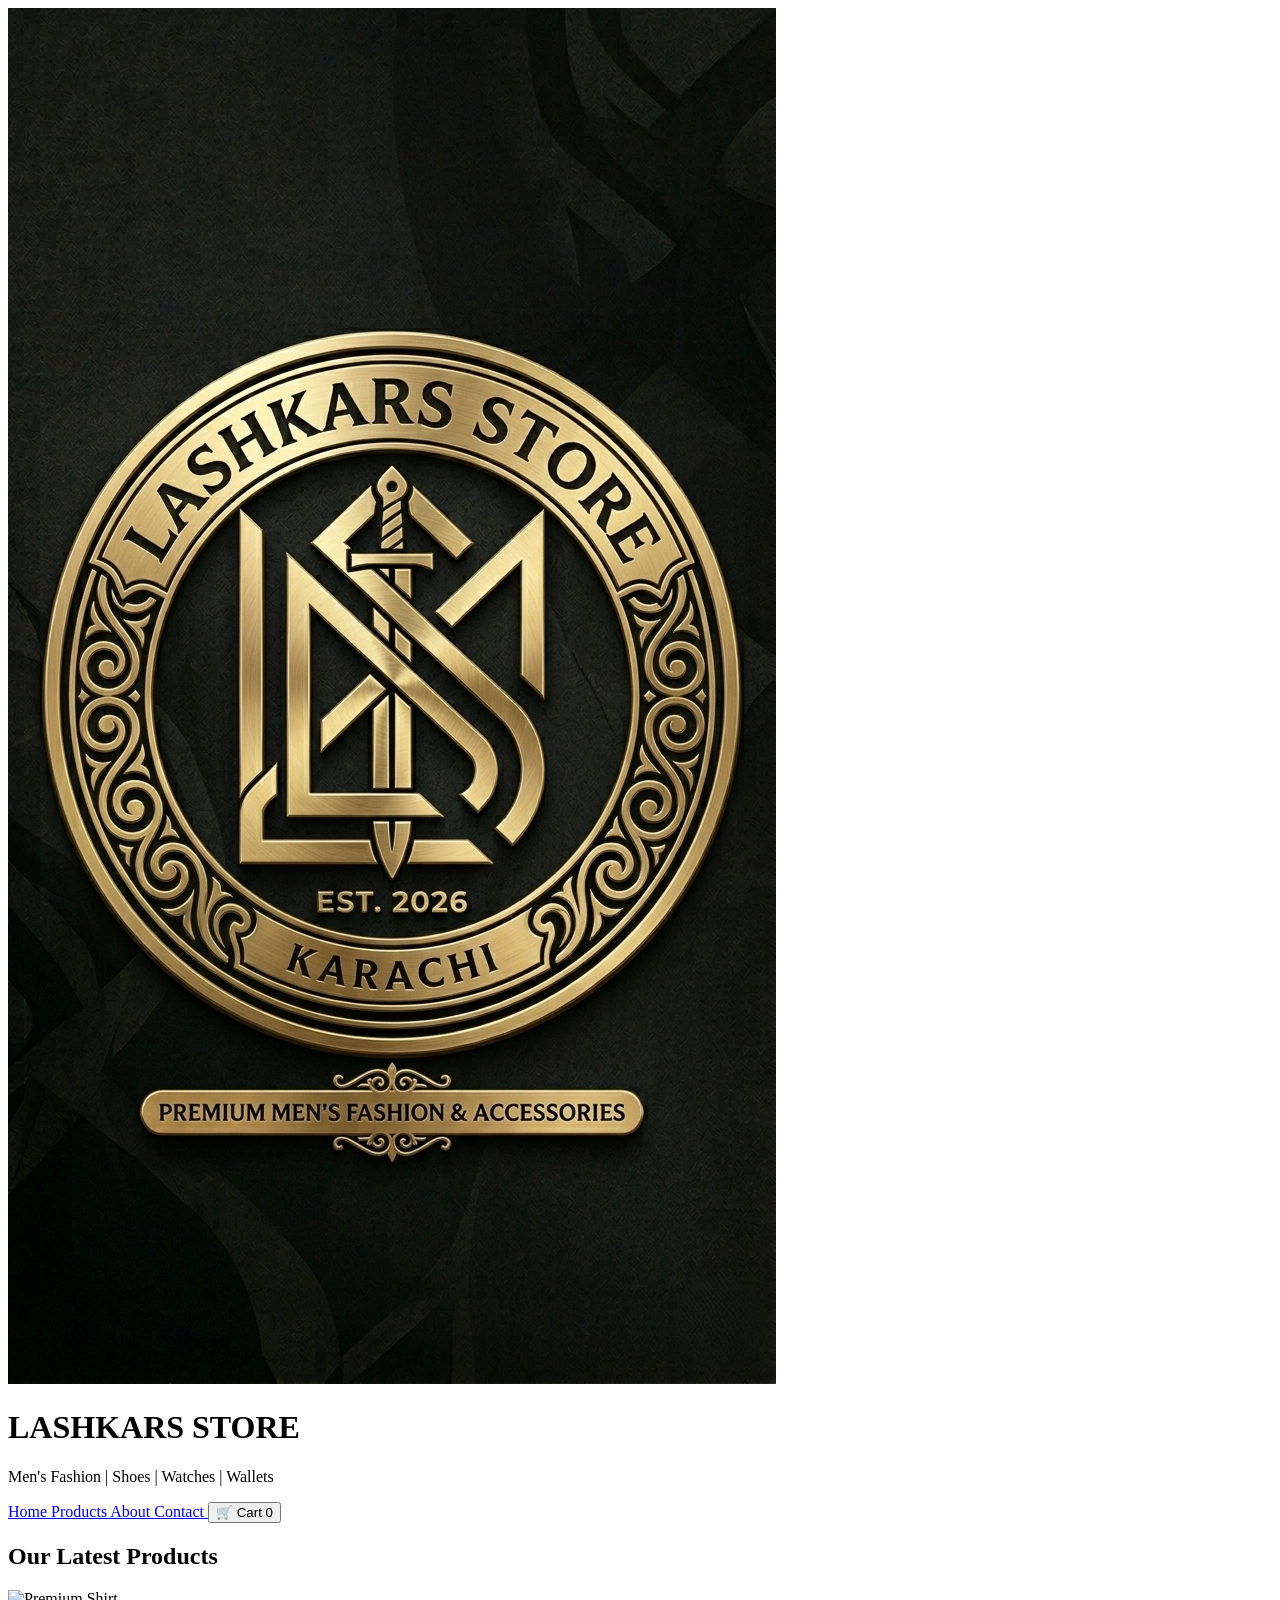
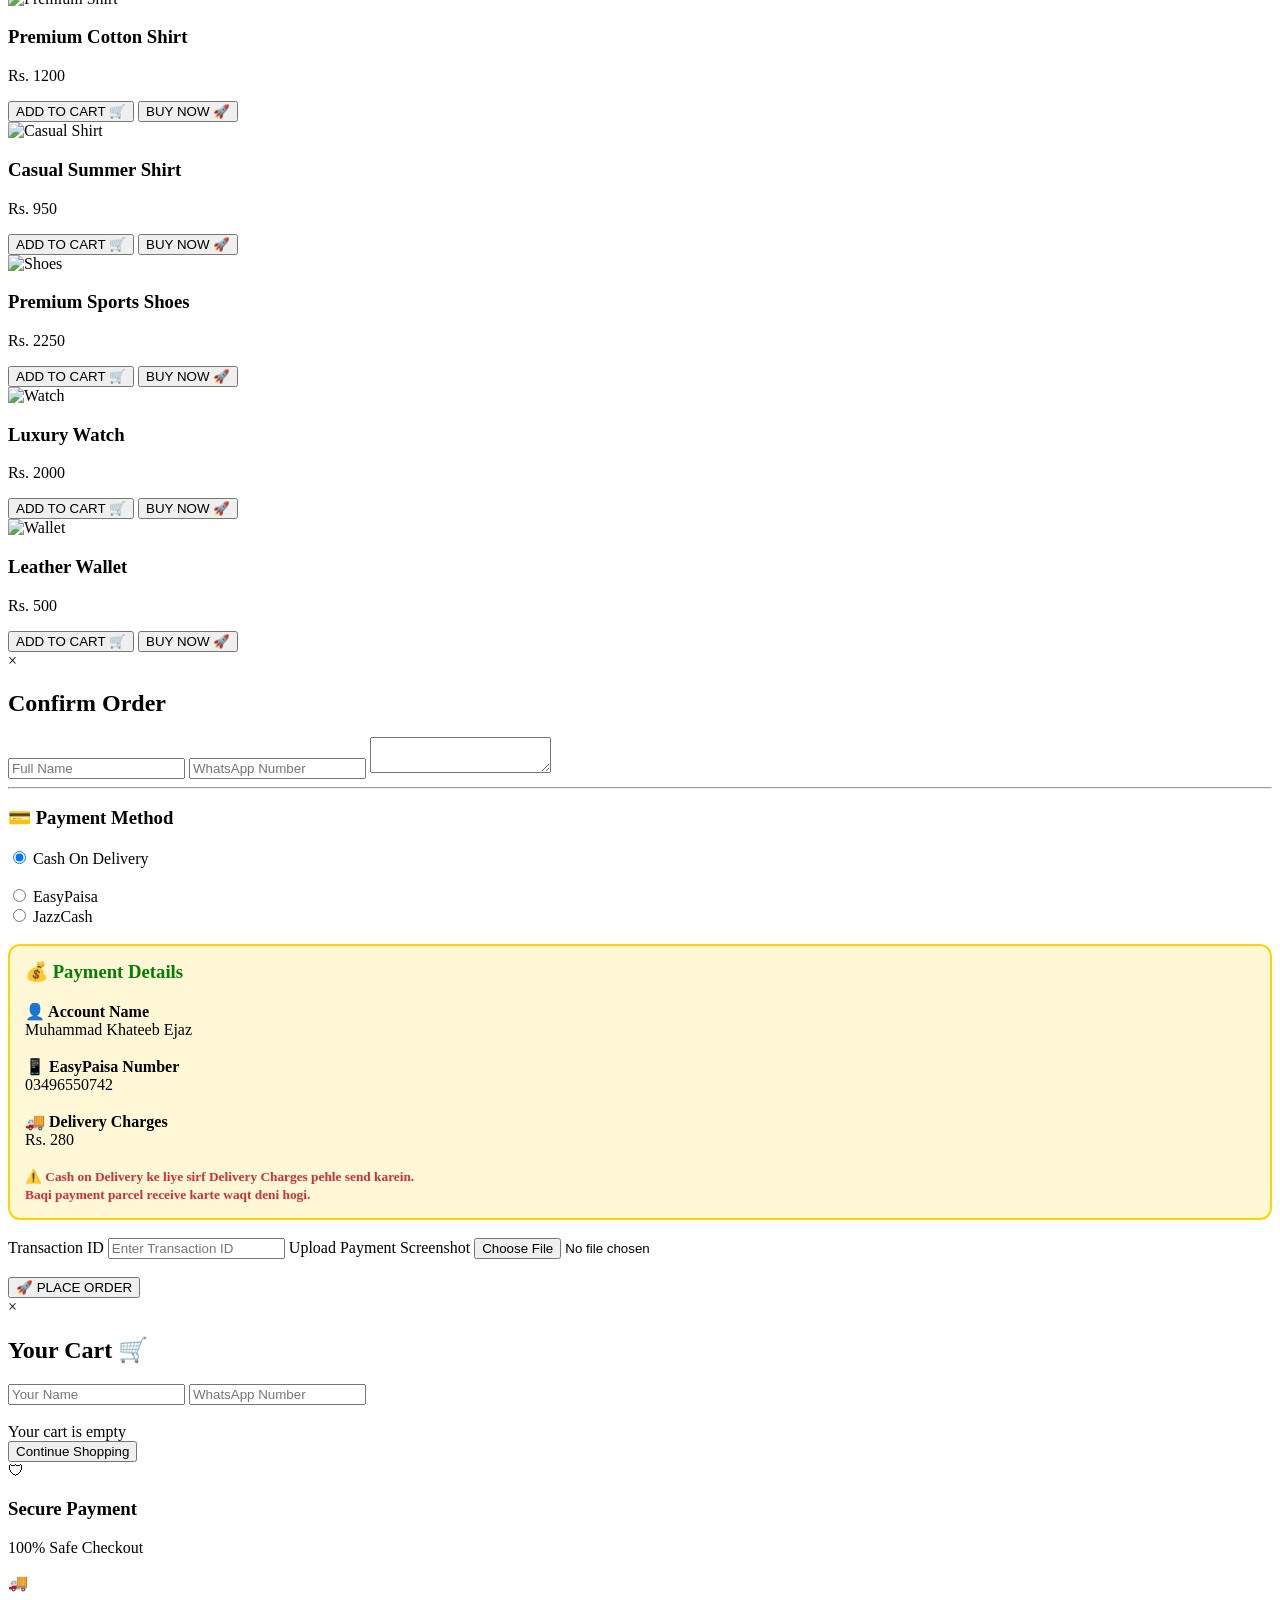
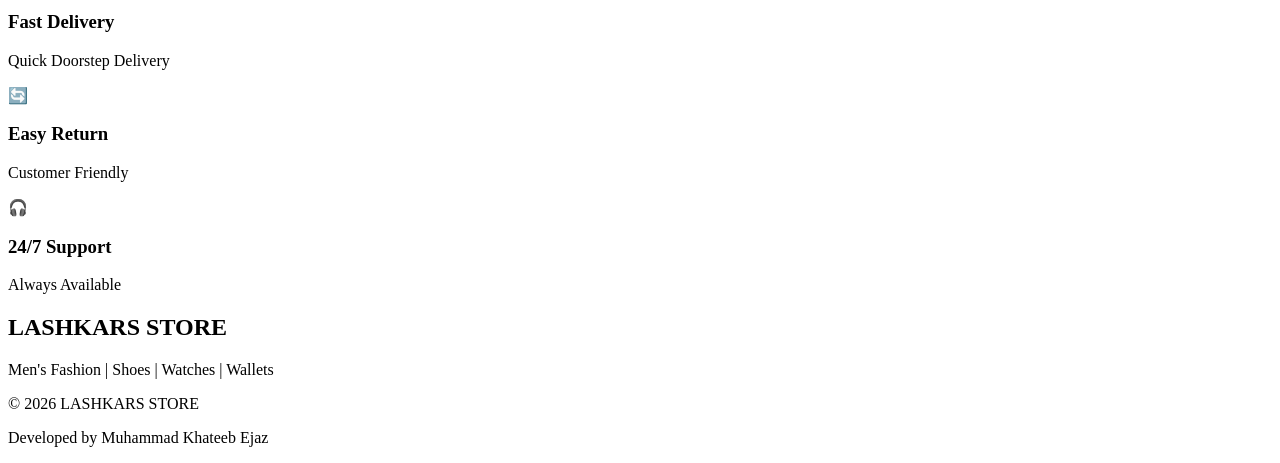
==== Products.html @ 489fa09b "Create Products.html" ====
<!DOCTYPE html>
<html lang="en">

<head>

<meta charset="UTF-8">

<meta name="viewport" content="width=device-width, initial-scale=1.0">

<title>LASHKARS STORE | Men's Fashion</title>


<!-- Tailwind CDN -->
<script src="https://cdn.tailwindcss.com"></script>


<!-- Custom CSS -->
<link rel="stylesheet" href="style.css">


</head>


<body>


<!-- NAVBAR -->

<header class="header">


<div class="logo-area">

<img src="logo.png" class="logo">


<div>
<h1>LASHKARS STORE</h1>
<p>Men's Fashion | Shoes | Watches | Wallets</p>
</div>


</div>



<nav class="navbar">

<a href="index.html">
Home
</a>

<a href="Products.html">
Products
</a>

<a href="About.html">
About
</a>

<a href="Contact.html">
Contact
</a>


<button class="cart-btn" onclick="openCart()">

🛒 Cart 
<span id="cartCount">0</span>

</button>

</nav>

</header>
<!-- PRODUCTS SECTION -->

<section id="products" class="products">

 
<h2>
Our Latest Products
</h2>



<div class="product-grid">



<!-- Product 1 -->

<div class="product-card">


<img src="clothes.png"
alt="Premium Shirt">


<h3>
Premium Cotton Shirt
</h3>


<p class="price">
Rs. 1200
</p>



<button onclick="addCart('Premium Cotton Shirt',1200)">
ADD TO CART 🛒
</button>

<button onclick="openOrder('Premium Cotton Shirt',1200)">
BUY NOW 🚀
</button>

</div>





<!-- Product 2 -->


<div class="product-card">


<img src="Summer Shirts.png"
alt="Casual Shirt">


<h3>
Casual Summer Shirt
</h3>


<p class="price">
Rs. 950
</p>



<button onclick="addCart('Casual Summer Shirt',950)">
ADD TO CART 🛒
</button>

<button onclick="openOrder('Casual Summer Shirt',950)">
BUY NOW 🚀
</button>


</div>





<!-- Product 3 -->


<div class="product-card">


<img src="Premium Sports Shoes NIKE.png"
alt="Shoes">


<h3>
Premium Sports Shoes
</h3>


<p class="price">
Rs. 2250
</p>



<button onclick="addCart('Premium Sports Shoes',2250)">
ADD TO CART 🛒
</button>

<button onclick="openOrder('Premium Sports Shoes',2250)">
BUY NOW 🚀
</button>


</div>





<!-- Product 4 -->


<div class="product-card">


<img src="Mens Leather Watches Skeleton Double Sided.png"
alt="Watch">


<h3>
Luxury Watch
</h3>


<p class="price">
Rs. 2000
</p>



<button onclick="addCart('Luxury Watch',2000)">
ADD TO CART 🛒
</button>

<button onclick="openOrder('Luxury Watch',2000)">
BUY NOW 🚀
</button>


</div>






<!-- Product 5 -->


<div class="product-card">


<img src="wallet1.png"
alt="Wallet">


<h3>
Leather Wallet
</h3>


<p class="price">
Rs. 500
</p>



<button onclick="addCart('Leather Wallet',500)">
ADD TO CART 🛒
</button>

<button onclick="openOrder('Leather Wallet',500)">
BUY NOW 🚀
</button>


</div>



</div>


</section>

<!-- ORDER MODAL -->


<div id="orderModal" class="modal">


<div class="modal-box">


<span class="close" onclick="closeOrder()">
×
</span>



<h2>
Confirm Order
</h2>



<p id="productName"></p>




<form action="https://formspree.io/f/xpqegqqd" method="POST">


<input 
type="hidden"
name="Product"
id="productInput">



<input 
type="hidden"
name="Price"
id="priceInput">





<input 
type="text"
name="Customer Name"
placeholder="Full Name"
required>




<input 
type="tel"
name="WhatsApp Number"
placeholder="WhatsApp Number"
required>




<textarea name="Address" placeholder="Full Delivery Address" required> </textarea> <hr> <h3>💳 Payment Method</h3> <label> <input type="radio" name="Payment Method" value="Cash On Delivery" checked> Cash On Delivery </label> <br><br> <label> <input type="radio" name="Payment Method" value="EasyPaisa"> EasyPaisa </label> <br> <label> <input type="radio" name="Payment Method" value="JazzCash"> JazzCash </label> <br><br> <div style="background:#fff7d6;padding:15px;border-radius:12px;border:2px solid #ffd400;"> <h3 style="margin-top:0;color:#008000;">💰 Payment Details</h3> <b>👤 Account Name</b><br> Muhammad Khateeb Ejaz <br><br> <b>📱 EasyPaisa Number</b><br> 03496550742 <!-- Agar baad mein JazzCash use karna ho to ye uncomment kar dena <br><br> <b>💳 JazzCash Number</b><br> 03XX-XXXXXXX --> <br><br> <b>🚚 Delivery Charges</b><br> Rs. 280 <br><br> <small style="color:#d32f2f;font-weight:bold;"> ⚠️ Cash on Delivery ke liye sirf Delivery Charges pehle send karein.<br> Baqi payment parcel receive karte waqt deni hogi. </small> </div> <br> <label>Transaction ID</label> <input type="text" name="Transaction ID" placeholder="Enter Transaction ID"> <label>Upload Payment Screenshot</label> <input type="file" name="Payment Screenshot" accept="image/*"> <br><br> <button type="submit"> 🚀 PLACE ORDER </button>



</form>



</div>


</div>

 

<!-- CART MODAL -->

<div id="cartModal" class="modal">

<div class="modal-box">

<span class="close" onclick="closeCart()">
×
</span>

<h2>
Your Cart 🛒
</h2>

<input
type="text"
id="customerName"
placeholder="Your Name">

<input
type="tel"
id="customerPhone"
placeholder="WhatsApp Number">

<br><br>

<div id="cartItems">

Your cart is empty

</div>

<button onclick="closeCart()">
Continue Shopping
</button>

</div>

</div>









 
 
<!-- FEATURES -->


<section class="features">


<div>
🛡
<h3>
Secure Payment
</h3>
<p>
100% Safe Checkout
</p>
</div>



<div>
🚚
<h3>
Fast Delivery
</h3>
<p>
Quick Doorstep Delivery
</p>
</div>




<div>
🔄
<h3>
Easy Return
</h3>
<p>
Customer Friendly
</p>
</div>




<div>
🎧
<h3>
24/7 Support
</h3>
<p>
Always Available
</p>
</div>



</section>









<!-- FOOTER -->


<footer>


<h2>
LASHKARS STORE
</h2>


<p>
Men's Fashion | Shoes | Watches | Wallets
</p>


<p>
© 2026 LASHKARS STORE
</p>


<p>
Developed by Muhammad Khateeb Ejaz
</p>



</footer>




<script src="script.js"></script>


</body>

</html>
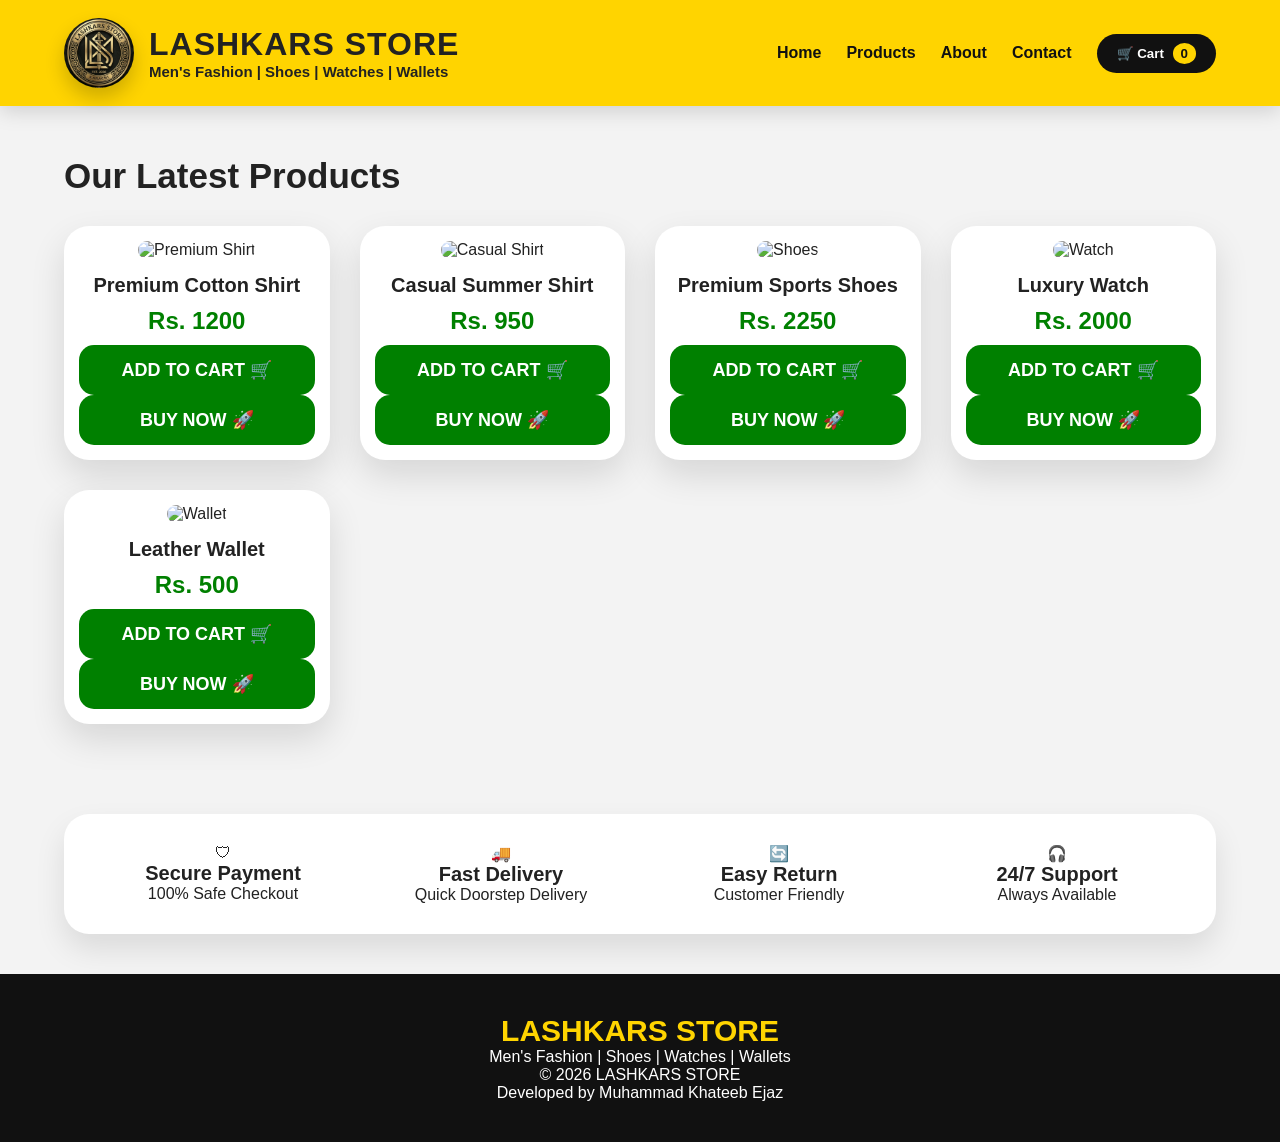
==== commit 8f850c70: "Update Products.html" ====
--- a/Products.html
+++ b/Products.html
@@ -334,7 +334,9 @@
 
 
 
-<textarea name="Address" placeholder="Full Delivery Address" required> </textarea> <hr> <h3>💳 Payment Method</h3> <label> <input type="radio" name="Payment Method" value="Cash On Delivery" checked> Cash On Delivery </label> <br><br> <label> <input type="radio" name="Payment Method" value="EasyPaisa"> EasyPaisa </label> <br> <label> <input type="radio" name="Payment Method" value="JazzCash"> JazzCash </label> <br><br> <div style="background:#fff7d6;padding:15px;border-radius:12px;border:2px solid #ffd400;"> <h3 style="margin-top:0;color:#008000;">💰 Payment Details</h3> <b>👤 Account Name</b><br> Muhammad Khateeb Ejaz <br><br> <b>📱 EasyPaisa Number</b><br> 03496550742 <!-- Agar baad mein JazzCash use karna ho to ye uncomment kar dena <br><br> <b>💳 JazzCash Number</b><br> 03XX-XXXXXXX --> <br><br> <b>🚚 Delivery Charges</b><br> Rs. 280 <br><br> <small style="color:#d32f2f;font-weight:bold;"> ⚠️ Cash on Delivery ke liye sirf Delivery Charges pehle send karein.<br> Baqi payment parcel receive karte waqt deni hogi. </small> </div> <br> <label>Transaction ID</label> <input type="text" name="Transaction ID" placeholder="Enter Transaction ID"> <label>Upload Payment Screenshot</label> <input type="file" name="Payment Screenshot" accept="image/*"> <br><br> <button type="submit"> 🚀 PLACE ORDER </button>
+<textarea name="Address" placeholder="Full Delivery Address" required> 
+</textarea> <hr> <h3>💳 Payment Method</h3> 
+ <label> <input type="radio" name="Payment Method" value="Cash On Delivery" checked> Cash On Delivery </label> <br><br> <label> <input type="radio" name="Payment Method" value="EasyPaisa"> EasyPaisa </label> <br> <label> <input type="radio" name="Payment Method" value="JazzCash"> JazzCash </label> <br><br> <div class="payment-box">>💰 Payment Details</h3> <b>👤 Account Name</b><br> Muhammad Khateeb Ejaz <br><br> <b>📱 EasyPaisa Number</b><br> 03496550742 <!-- Agar baad mein JazzCash use karna ho to ye uncomment kar dena <br><br> <b>💳 JazzCash Number</b><br> 03XX-XXXXXXX --> <br><br> <b>🚚 Delivery Charges</b><br> Rs. 280 <br><br> <small style="color:#d32f2f;font-weight:bold;"> ⚠️ Cash on Delivery ke liye sirf Delivery Charges pehle send karein.<br> Baqi payment parcel receive karte waqt deni hogi. </small> </div> <br> <label>Transaction ID</label> <input type="text" name="Transaction ID" placeholder="Enter Transaction ID"> <label>Upload Payment Screenshot</label> <input type="file" name="Payment Screenshot" accept="image/*"> <br><br> <button type="submit"> 🚀 PLACE ORDER </button>
 
 
 
--- a/style.css
+++ b/style.css
@@ -0,0 +1,1174 @@
+
+
+*{
+    margin:0;
+    padding:0;
+    box-sizing:border-box;
+    font-family:Arial, Helvetica, sans-serif;
+}
+
+
+body{
+
+    background:#f3f3f3;
+    color:#222;
+
+}
+
+
+
+/* HEADER */
+
+
+.header{
+
+    background:#ffd400;
+    padding:18px 5%;
+    display:flex;
+    justify-content:space-between;
+    align-items:center;
+    position:sticky;
+    top:0;
+    z-index:100;
+
+    box-shadow:
+    0 5px 20px rgba(0,0,0,0.15);
+
+}
+
+
+
+.logo-area{
+
+    display:flex;
+    align-items:center;
+    gap:15px;
+
+}
+
+
+.logo{
+
+    width:70px;
+    height:70px;
+    border-radius:50%;
+    object-fit:cover;
+
+    background:white;
+
+    box-shadow:
+    0 10px 20px rgba(0,0,0,0.2);
+
+}
+
+
+
+.logo-area h1{
+
+    font-size:32px;
+    font-weight:900;
+    letter-spacing:1px;
+
+}
+
+
+
+.logo-area p{
+
+    font-weight:bold;
+    font-size:15px;
+
+}
+
+
+
+.header-icons{
+
+    display:flex;
+    gap:20px;
+    font-weight:bold;
+
+}
+
+
+
+
+
+
+
+/* PRODUCTS */
+
+
+.products{
+
+    padding:50px 5%;
+
+}
+
+
+
+.products h2{
+
+    font-size:35px;
+    font-weight:900;
+    margin-bottom:30px;
+
+}
+
+
+
+
+.product-grid{
+
+    display:grid;
+
+    grid-template-columns:
+    repeat(auto-fit,minmax(230px,1fr));
+
+    gap:30px;
+
+}
+
+
+
+
+
+
+/* CARD */
+
+
+.product-card{
+
+    background:white;
+
+    border-radius:25px;
+
+    padding:15px;
+
+    text-align:center;
+
+    position:relative;
+
+
+    box-shadow:
+
+    0 15px 35px rgba(0,0,0,0.12);
+
+
+    transition:0.4s;
+
+
+}
+
+
+
+
+.product-card:hover{
+
+    transform:
+    translateY(-12px)
+    rotateX(5deg);
+
+
+    box-shadow:
+
+    0 25px 50px rgba(0,0,0,0.25);
+
+}
+
+
+
+
+
+.product-card img{
+
+
+    width:100%;
+
+    height:260px;
+
+    object-fit:cover;
+
+    border-radius:20px;
+
+
+}
+
+
+
+
+
+.badge{
+
+    position:absolute;
+
+    top:25px;
+
+    left:25px;
+
+
+    background:#ffd400;
+
+    padding:5px 12px;
+
+    border-radius:20px;
+
+    font-weight:bold;
+
+}
+
+
+
+
+
+.product-card h3{
+
+
+    margin-top:15px;
+
+    font-size:20px;
+
+    font-weight:700;
+
+}
+
+
+
+
+.price{
+
+    color:green;
+
+    font-size:24px;
+
+    font-weight:900;
+
+    margin:10px;
+
+}
+
+
+
+
+.product-card button{
+
+
+    width:100%;
+
+    padding:14px;
+
+    border:none;
+
+    border-radius:15px;
+
+
+    background:#008000;
+
+    color:white;
+
+    font-size:18px;
+
+    font-weight:bold;
+
+
+    cursor:pointer;
+
+
+    transition:.3s;
+
+
+}
+
+
+
+
+.product-card button:hover{
+
+
+    background:#006400;
+
+    transform:scale(1.05);
+
+
+}
+
+
+
+
+
+
+
+
+
+/* ORDER MODAL */
+
+
+.modal{
+
+
+    display:none;
+
+    position:fixed;
+
+    top:0;
+
+    left:0;
+
+    width:100%;
+
+    height:100%;
+
+
+    background:
+
+    rgba(0,0,0,.65);
+
+
+    justify-content:center;
+
+    align-items:center;
+
+
+    z-index:200;
+
+
+}
+
+
+
+
+
+.modal-box{
+
+
+    width:90%;
+
+    max-width:420px;
+
+
+    background:white;
+
+
+    padding:30px;
+
+
+    border-radius:30px;
+
+
+    box-shadow:
+
+    0 30px 60px rgba(0,0,0,.4);
+
+
+
+    animation:
+
+    popup .3s ease;
+
+
+}
+
+
+
+
+@keyframes popup{
+
+
+from{
+
+transform:scale(.5);
+
+opacity:0;
+
+}
+
+
+to{
+
+transform:scale(1);
+
+opacity:1;
+
+}
+
+
+}
+
+
+
+
+
+.modal-box h2{
+
+
+    font-size:30px;
+
+    text-align:center;
+
+    margin-bottom:15px;
+
+}
+
+
+
+#productName{
+
+
+    text-align:center;
+
+    color:green;
+
+    font-weight:bold;
+
+    margin-bottom:20px;
+
+}
+
+
+
+
+.close{
+
+
+    float:right;
+
+    font-size:35px;
+
+    cursor:pointer;
+
+}
+
+
+
+
+
+.modal input,
+.modal textarea{
+
+
+    width:100%;
+
+    padding:15px;
+
+    margin:8px 0;
+
+
+    border-radius:15px;
+
+
+    border:2px solid #eee;
+
+
+    outline:none;
+
+
+}
+
+
+
+
+
+.modal textarea{
+
+
+    height:100px;
+
+}
+
+
+
+.modal button{
+
+
+    width:100%;
+
+    padding:15px;
+
+
+    background:#ffd400;
+
+    border:none;
+
+
+    border-radius:15px;
+
+
+    font-size:18px;
+
+    font-weight:bold;
+
+
+}
+
+
+
+
+
+
+
+
+
+
+/* FEATURES */
+
+
+.features{
+
+
+    margin:40px 5%;
+
+    background:white;
+
+
+    padding:30px;
+
+
+    border-radius:25px;
+
+
+    display:grid;
+
+
+    grid-template-columns:
+    repeat(4,1fr);
+
+
+    gap:20px;
+
+
+    text-align:center;
+
+
+    box-shadow:
+    0 15px 30px rgba(0,0,0,.1);
+
+
+}
+
+
+
+.features h3{
+
+
+    font-size:20px;
+
+    font-weight:bold;
+
+}
+
+
+
+
+
+
+
+
+
+/* FOOTER */
+
+
+footer{
+
+
+    background:#111;
+
+    color:white;
+
+
+    text-align:center;
+
+
+    padding:40px;
+
+
+}
+
+
+footer h2{
+
+
+    color:#ffd400;
+
+    font-size:30px;
+
+}
+
+
+
+
+
+
+
+
+
+
+/* MOBILE RESPONSIVE */
+
+
+@media(max-width:768px){
+
+
+
+.header{
+
+
+    flex-direction:column;
+
+    gap:15px;
+
+}
+
+
+
+.logo-area h1{
+
+
+    font-size:22px;
+
+}
+
+
+
+.header-icons{
+
+
+    font-size:12px;
+
+}
+
+
+
+.products h2{
+
+    font-size:28px;
+
+}
+
+
+
+.product-card img{
+
+
+    height:180px;
+
+}
+
+
+
+.features{
+
+
+    grid-template-columns:
+    repeat(2,1fr);
+
+}
+
+
+
+}
+
+
+
+
+@media(max-width:450px){
+
+
+.features{
+
+
+grid-template-columns:1fr;
+
+
+}
+
+
+
+.logo{
+
+
+width:55px;
+
+height:55px;
+
+
+}
+
+
+
+}
+
+
+
+/* =========================
+   MODERN NAVBAR
+========================= */
+
+
+.navbar{
+
+display:flex;
+align-items:center;
+gap:25px;
+
+}
+
+
+.navbar a{
+
+text-decoration:none;
+font-weight:700;
+color:#111;
+
+transition:.3s;
+
+}
+
+
+.navbar a:hover{
+
+color:#008000;
+
+transform:translateY(-3px);
+
+}
+
+
+
+
+.cart-btn{
+
+background:#111;
+
+color:white;
+
+border:none;
+
+padding:12px 20px;
+
+border-radius:30px;
+
+font-weight:bold;
+
+cursor:pointer;
+
+transition:.3s;
+
+}
+
+
+.cart-btn:hover{
+
+background:#008000;
+
+transform:scale(1.05);
+
+}
+
+
+
+#cartCount{
+
+background:#ffd400;
+
+color:#111;
+
+padding:3px 8px;
+
+border-radius:50%;
+
+margin-left:5px;
+
+}
+
+
+
+
+
+
+/* =========================
+   HERO SECTION
+========================= */
+
+
+.hero{
+
+min-height:500px;
+
+padding:60px 5%;
+
+display:flex;
+
+align-items:center;
+
+
+background:
+
+linear-gradient(
+135deg,
+#ffd400,
+#fff
+);
+
+
+border-radius:0 0 50px 50px;
+
+
+}
+
+
+
+.hero div{
+
+max-width:600px;
+
+}
+
+
+
+.hero h1{
+
+
+font-size:55px;
+
+font-weight:900;
+
+line-height:1.1;
+
+}
+
+
+.hero p{
+
+
+font-size:20px;
+
+margin:20px 0;
+
+color:#333;
+
+}
+
+
+
+
+.hero button{
+
+
+background:#111;
+
+color:white;
+
+border:none;
+
+padding:15px 35px;
+
+border-radius:30px;
+
+
+font-size:18px;
+
+font-weight:bold;
+
+
+cursor:pointer;
+
+
+transition:.3s;
+
+
+}
+
+
+
+.hero button:hover{
+
+
+background:#008000;
+
+
+transform:translateY(-5px);
+
+
+}
+
+
+
+
+
+
+
+/* =========================
+ ABOUT SECTION
+========================= */
+
+
+.about{
+
+
+margin:50px 5%;
+
+padding:40px;
+
+background:white;
+
+
+border-radius:30px;
+
+
+text-align:center;
+
+
+box-shadow:
+
+0 15px 40px rgba(0,0,0,.12);
+
+
+}
+
+
+
+.about h2{
+
+
+font-size:35px;
+
+font-weight:900;
+
+margin-bottom:20px;
+
+
+}
+
+
+
+.about p{
+
+
+font-size:18px;
+
+line-height:1.7;
+
+
+}
+
+
+
+
+
+
+
+/* =========================
+ CONTACT SECTION
+========================= */
+
+
+.contact{
+
+
+margin:50px 5%;
+
+
+padding:40px;
+
+
+background:#111;
+
+
+color:white;
+
+
+border-radius:30px;
+
+
+text-align:center;
+
+
+}
+
+
+
+.contact h2{
+
+
+color:#ffd400;
+
+font-size:35px;
+
+font-weight:900;
+
+
+}
+
+
+
+.contact p{
+
+
+font-size:18px;
+
+margin-top:10px;
+
+
+}
+
+
+
+
+
+
+
+/* =========================
+ CART ANIMATION
+========================= */
+
+
+.cart-btn{
+
+
+animation:pulse 2s infinite;
+
+
+}
+
+
+
+@keyframes pulse{
+
+
+0%{
+
+box-shadow:0 0 0 0 rgba(255,212,0,.7);
+
+}
+
+
+70%{
+
+box-shadow:0 0 0 15px rgba(255,212,0,0);
+
+}
+
+
+100%{
+
+box-shadow:0 0 0 0 rgba(255,212,0,0);
+
+}
+
+
+}
+
+
+
+
+
+
+
+
+/* MOBILE NAVBAR */
+
+
+@media(max-width:768px){
+
+
+.navbar{
+
+width:100%;
+
+justify-content:center;
+
+flex-wrap:wrap;
+
+
+}
+
+
+.navbar a{
+
+
+font-size:14px;
+
+
+}
+
+
+
+.hero h1{
+
+
+font-size:35px;
+
+
+}
+
+
+.hero p{
+
+
+font-size:16px;
+
+
+}
+
+
+
+}
+
+
+
+/* =========================
+   PAYMENT SECTION
+========================= */
+
+.payment-box{
+    background:#fff7d6;
+    border:2px solid #ffd400;
+    border-radius:12px;
+    padding:15px;
+    margin-top:15px;
+}
+
+.payment-box h3{
+    margin:0 0 10px;
+    color:#008000;
+    font-size:20px;
+}
+
+.payment-box b{
+    color:#111;
+}
+
+.payment-box small{
+    display:block;
+    margin-top:10px;
+    color:#d32f2f;
+    font-weight:bold;
+    line-height:1.5;
+}
+
+.modal hr{
+    margin:15px 0;
+}
+
+.modal h3{
+    margin:10px 0;
+    font-size:20px;
+}
+
+.modal label{
+    display:block;
+    margin-top:10px;
+    font-weight:bold;
+}
+
+.modal input[type="radio"]{
+    width:auto;
+    margin-right:8px;
+}
+
+.modal input[type="file"]{
+    border:2px dashed #ccc;
+    padding:10px;
+    border-radius:10px;
+    background:#fafafa;
+}
